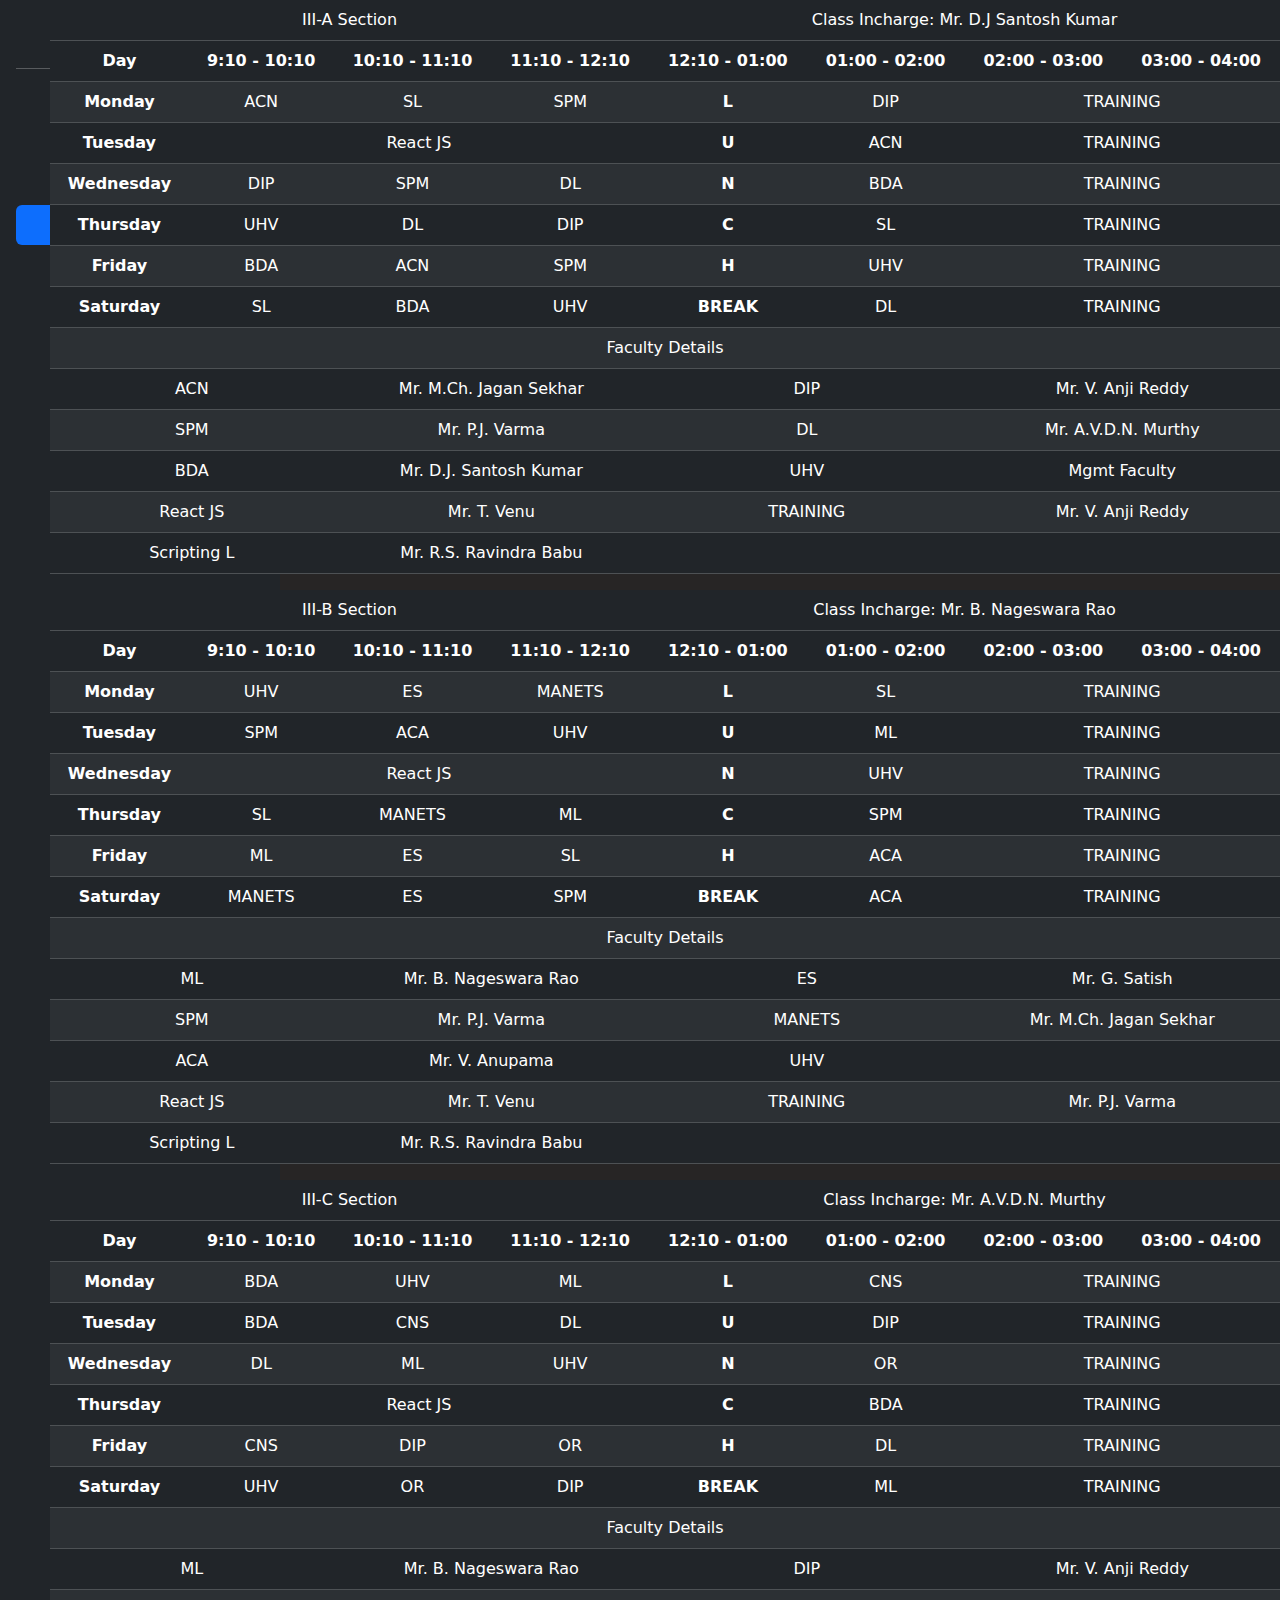
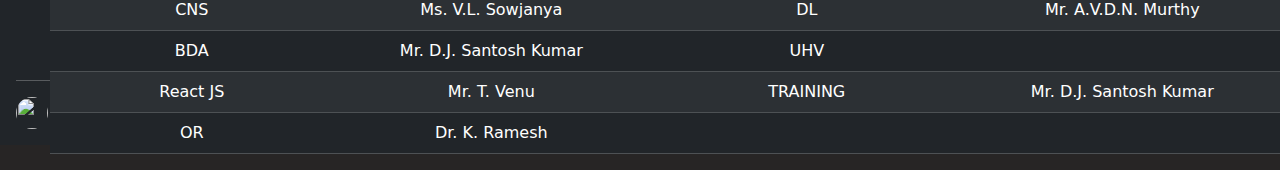
==== IIIyear.html @ ebf9d4de "Add files via upload" ====
<!DOCTYPE html>
<html lang="en">
<head>
  <meta charset="UTF-8">
  <meta name="viewport" content="width=device-width, initial-scale=1.0">
  <title>III year</title>
  <link rel="icon" type="image/png" sizes="16x16" href="https://blogger.googleusercontent.com/img/b/R29vZ2xl/AVvXsEg1zmgZAIG3WAfTe3cTzAZVOt0OlVA7n1BS8nnMrKJcbkSfCAb9-doXZIXK9tRF-WHR4tqgPLKJ3JBmiTZw6xNzOuc_XZ7cx1RFfzEdJKb9xIhlWHE2JujyAG6LK2kSp3q7mkv9Jk8ENUQmI-7nw8ik02bzw6xTsQBm42mI3_C_NKQeKIrVlFaIBc9LDzk/s1600/favicon-32x32.png">
</head>
<body style="background-color:rgb(39, 37, 37);">

  <div class="d-flex flex-column flex-shrink-0 p-3 text-bg-dark" style="width: 280px; height: 1745px">
    <a href="https://lendi.org/index.php?option=com_content&view=article&id=108&Itemid=1024" class="d-flex align-items-center mb-3 mb-md-0 me-md-auto text-white text-decoration-none">
      <svg class="bi pe-none me-2" width="40" height="32"><use xlink:href="#bootstrap"></use></svg>
      <span class="fs-4">CSE@Lendi</span>
    </a>
    <hr>
    <ul class="nav nav-pills flex-column mb-auto">
      <li class="nav-item">
        <a href="index.html" class="nav-link text-white" aria-current="page">
          <svg class="bi pe-none me-2" width="16" height="16"><use xlink:href="#home"></use></svg>
          Home
        </a>
      </li>
      <li>
        <a href="Iyear.html" class="nav-link text-white">
          <svg class="bi pe-none me-2" width="16" height="16"><use xlink:href="#speedometer2"></use></svg>
          I Year
        </a>
      </li>
      <li>
        <a href="IIyear.html" class="nav-link text-white">
          <svg class="bi pe-none me-2" width="16" height="16"><use xlink:href="#table"></use></svg>
          II Year
        </a>
      </li>
      <li>
        <a href="IIIyear.html" class="nav-link active">
          <svg class="bi pe-none me-2" width="16" height="16"><use xlink:href="#grid"></use></svg>
          III Year
        </a>
      </li>
      <li>
        <a href="IVyear.html" class="nav-link text-white">
          <svg class="bi pe-none me-2" width="16" height="16"><use xlink:href="#people-circle"></use></svg>
          IV Year
        </a>
      </li>
    </ul>
    <hr>
    <div class="dropdown">
      <a href="#" class="d-flex align-items-center text-white text-decoration-none dropdown-toggle" data-bs-toggle="dropdown" aria-expanded="false">
        <img src="https://github.com/mdo.png" alt="" width="32" height="32" class="rounded-circle me-2">
        <strong>mdo</strong>
      </a>
      <ul class="dropdown-menu dropdown-menu-dark text-small shadow">
        <li><a class="dropdown-item" href="#">New project...</a></li>
        <li><a class="dropdown-item" href="#">Settings</a></li>
        <li><a class="dropdown-item" href="#">Profile</a></li>
        <li><hr class="dropdown-divider"></li>
        <li><a class="dropdown-item" href="#">Sign out</a></li>
      </ul>
    </div>
  </div>

  <div style="position: absolute; top: 0; right: 0;">
    <table class="table table-dark table-striped" style="width: 1230px; height: 50px; text-align: center;">
        <thead>
          <tr>
            <td colspan="4">III-A Section</td>
            <td colspan="4">Class Incharge: Mr. D.J Santosh Kumar</td>
          </tr>
          <tr>
            <th scope="col">Day</th>
            <th scope="col">9:10 - 10:10</th>
            <th scope="col">10:10 - 11:10</th>
            <th scope="col">11:10 - 12:10</th>
            <th scope="col">12:10 - 01:00</th>
            <th scope="col">01:00 - 02:00</th>
            <th scope="col">02:00 - 03:00</th>
            <th scope="col">03:00 - 04:00</th>
          </tr>
        </thead>
        <tbody>
          <tr>
            <th scope="row">Monday</th>
            <td>ACN</td>
            <td>SL</td>
            <td>SPM</td>
            <th scope="row">L</th>
            <td>DIP</td>
            <td colspan="2">TRAINING</td>
          </tr>
          <tr>
            <th scope="row">Tuesday</th>
            <td colspan="3">React JS</td>
            <th scope="row">U</th>
            <td>ACN</td>
            <td colspan="2">TRAINING</td>
          </tr>
          <tr>
            <th scope="row">Wednesday</th>
            <td>DIP</td>
            <td>SPM</td>
            <td>DL</td>
            <th scope="row">N</th>
            <td>BDA</td>
            <td colspan="2">TRAINING</td>
          </tr>
          <tr>
            <th scope="row">Thursday</th>
            <td>UHV</td>
            <td>DL</td>
            <td>DIP</td>
            <th scope="row">C</th>
            <td>SL</td>
            <td colspan="2">TRAINING</td>
          </tr>
          <tr>
            <th scope="row">Friday</th>
            <td>BDA</td>
            <td>ACN</td>
            <td>SPM</td>
            <th scope="row">H</th>
            <td>UHV</td>
            <td colspan="2">TRAINING</td>
          </tr>
          <tr>
            <th scope="row">Saturday</th>
            <td>SL</td>
            <td>BDA</td>
            <td>UHV</td>
            <th scope="row">BREAK</th>
            <td>DL</td>
            <td colspan="2">TRAINING</td>
          </tr>

          <tr>
            <td colspan="8">Faculty Details</td>
          </tr>

          <tr>
            <td colspan="2">ACN</td>
            <td colspan="2">Mr. M.Ch. Jagan Sekhar</td>
            <td colspan="2">DIP</td>
            <td colspan="2">Mr. V. Anji Reddy</td>
          </tr>
          <tr>
            <td colspan="2">SPM</td>
            <td colspan="2">Mr. P.J. Varma</td>
            <td colspan="2">DL</td>
            <td colspan="2">Mr. A.V.D.N. Murthy</td>
          </tr>
          <tr>
            <td colspan="2">BDA</td>
            <td colspan="2">Mr. D.J. Santosh Kumar</td>
            <td colspan="2">UHV</td>
            <td colspan="2">Mgmt Faculty</td>
          </tr>
          <tr>
            <td colspan="2">React JS</td>
            <td colspan="2">Mr. T. Venu</td>
            <td colspan="2">TRAINING</td>
            <td colspan="2">Mr. V. Anji Reddy</td>
          </tr>
          <tr>
            <td colspan="2">Scripting L</td>
            <td colspan="2">Mr. R.S. Ravindra Babu</td>
            <td colspan="4"></td>
          </tr>
        </tbody>
      </table>
      <table class="table table-dark table-striped" style="width: 1230px; height: 50px; text-align: center;">
        <thead>
          <tr>
            <td colspan="4">III-B Section</td>
            <td colspan="4">Class Incharge: Mr. B. Nageswara Rao</td>
          </tr>
          <tr>
            <th scope="col">Day</th>
            <th scope="col">9:10 - 10:10</th>
            <th scope="col">10:10 - 11:10</th>
            <th scope="col">11:10 - 12:10</th>
            <th scope="col">12:10 - 01:00</th>
            <th scope="col">01:00 - 02:00</th>
            <th scope="col">02:00 - 03:00</th>
            <th scope="col">03:00 - 04:00</th>
          </tr>
        </thead>
        <tbody>
          <tr>
            <th scope="row">Monday</th>
            <td>UHV</td>
            <td>ES</td>
            <td>MANETS</td>
            <th scope="row">L</th>
            <td>SL</td>
            <td colspan="2">TRAINING</td>
          </tr>
          <tr>
            <th scope="row">Tuesday</th>
            <td>SPM</td>
            <td>ACA</td>
            <td>UHV</td>
            <th scope="row">U</th>
            <td>ML</td>
            <td colspan="2">TRAINING</td>
          </tr>
          <tr>
            <th scope="row">Wednesday</th>
            <td colspan="3">React JS</td>
            <th scope="row">N</th>
            <td>UHV</td>
            <td colspan="2">TRAINING</td>
          </tr>
          <tr>
            <th scope="row">Thursday</th>
            <td>SL</td>
            <td>MANETS</td>
            <td>ML</td>
            <th scope="row">C</th>
            <td>SPM</td>
            <td colspan="2">TRAINING</td>
          </tr>
          <tr>
            <th scope="row">Friday</th>
            <td>ML</td>
            <td>ES</td>
            <td>SL</td>
            <th scope="row">H</th>
            <td>ACA</td>
            <td colspan="2">TRAINING</td>
          </tr>
          <tr>
            <th scope="row">Saturday</th>
            <td>MANETS</td>
            <td>ES</td>
            <td>SPM</td>
            <th scope="row">BREAK</th>
            <td>ACA</td>
            <td colspan="2">TRAINING</td>
          </tr>

          <tr>
            <td colspan="8">Faculty Details</td>
          </tr>

          <tr>
            <td colspan="2">ML</td>
            <td colspan="2">Mr. B. Nageswara Rao</td>
            <td colspan="2">ES</td>
            <td colspan="2">Mr. G. Satish</td>
          </tr>
          <tr>
            <td colspan="2">SPM</td>
            <td colspan="2">Mr. P.J. Varma</td>
            <td colspan="2">MANETS</td>
            <td colspan="2">Mr. M.Ch. Jagan Sekhar</td>
          </tr>
          <tr>
            <td colspan="2">ACA</td>
            <td colspan="2">Mr. V. Anupama</td>
            <td colspan="2">UHV</td>
            <td colspan="2"></td>
          </tr>
          <tr>
            <td colspan="2">React JS</td>
            <td colspan="2">Mr. T. Venu</td>
            <td colspan="2">TRAINING</td>
            <td colspan="2">Mr. P.J. Varma</td>
          </tr>
          <tr>
            <td colspan="2">Scripting L</td>
            <td colspan="2">Mr. R.S. Ravindra Babu</td>
            <td colspan="4"></td>
          </tr>
        </tbody>
      </table>
      <table class="table table-dark table-striped" style="width: 1230px; height: 50px; text-align: center;">
        <thead>
          <tr>
            <td colspan="4">III-C Section</td>
            <td colspan="4">Class Incharge: Mr. A.V.D.N. Murthy</td>
          </tr>
          <tr>
            <th scope="col">Day</th>
            <th scope="col">9:10 - 10:10</th>
            <th scope="col">10:10 - 11:10</th>
            <th scope="col">11:10 - 12:10</th>
            <th scope="col">12:10 - 01:00</th>
            <th scope="col">01:00 - 02:00</th>
            <th scope="col">02:00 - 03:00</th>
            <th scope="col">03:00 - 04:00</th>
          </tr>
        </thead>
        <tbody>
          <tr>
            <th scope="row">Monday</th>
            <td>BDA</td>
            <td>UHV</td>
            <td>ML</td>
            <th scope="row">L</th>
            <td>CNS</td>
            <td colspan="2">TRAINING</td>
          </tr>
          <tr>
            <th scope="row">Tuesday</th>
            <td>BDA</td>
            <td>CNS</td>
            <td>DL</td>
            <th scope="row">U</th>
            <td>DIP</td>
            <td colspan="2">TRAINING</td>
          </tr>
          <tr>
            <th scope="row">Wednesday</th>
            <td>DL</td>
            <td>ML</td>
            <td>UHV</td>
            <th scope="row">N</th>
            <td>OR</td>
            <td colspan="2">TRAINING</td>
          </tr>
          <tr>
            <th scope="row">Thursday</th>
            <td colspan="3">React JS</td>
            <th scope="row">C</th>
            <td>BDA</td>
            <td colspan="2">TRAINING</td>
          </tr>
          <tr>
            <th scope="row">Friday</th>
            <td>CNS</td>
            <td>DIP</td>
            <td>OR</td>
            <th scope="row">H</th>
            <td>DL</td>
            <td colspan="2">TRAINING</td>
          </tr>
          <tr>
            <th scope="row">Saturday</th>
            <td>UHV</td>
            <td>OR</td>
            <td>DIP</td>
            <th scope="row">BREAK</th>
            <td>ML</td>
            <td colspan="2">TRAINING</td>
          </tr>

          <tr>
            <td colspan="8">Faculty Details</td>
          </tr>

          <tr>
            <td colspan="2">ML</td>
            <td colspan="2">Mr. B. Nageswara Rao</td>
            <td colspan="2">DIP</td>
            <td colspan="2">Mr. V. Anji Reddy</td>
          </tr>
          <tr>
            <td colspan="2">CNS</td>
            <td colspan="2">Ms. V.L. Sowjanya</td>
            <td colspan="2">DL</td>
            <td colspan="2">Mr. A.V.D.N. Murthy</td>
          </tr>
          <tr>
            <td colspan="2">BDA</td>
            <td colspan="2">Mr. D.J. Santosh Kumar</td>
            <td colspan="2">UHV</td>
            <td colspan="2"></td>
          </tr>
          <tr>
            <td colspan="2">React JS</td>
            <td colspan="2">Mr. T. Venu</td>
            <td colspan="2">TRAINING</td>
            <td colspan="2">Mr. D.J. Santosh Kumar</td>
          </tr>
          <tr>
            <td colspan="2">OR</td>
            <td colspan="2">Dr. K. Ramesh</td>
            <td colspan="4"></td>
          </tr>
        </tbody>
      </table>
  </div>
  
  <link href="https://cdn.jsdelivr.net/npm/bootstrap@5.3.3/dist/css/bootstrap.min.css" rel="stylesheet" integrity="sha384-QWTKZyjpPEjISv5WaRU9OFeRpok6YctnYmDr5pNlyT2bRjXh0JMhjY6hW+ALEwIH" crossorigin="anonymous">
  <script src="https://cdn.jsdelivr.net/npm/bootstrap@5.3.3/dist/js/bootstrap.bundle.min.js" integrity="sha384-YvpcrYf0tY3lHB60NNkmXc5s9fDVZLESaAA55NDzOxhy9GkcIdslK1eN7N6jIeHz" crossorigin="anonymous"></script>
</body>
</html>
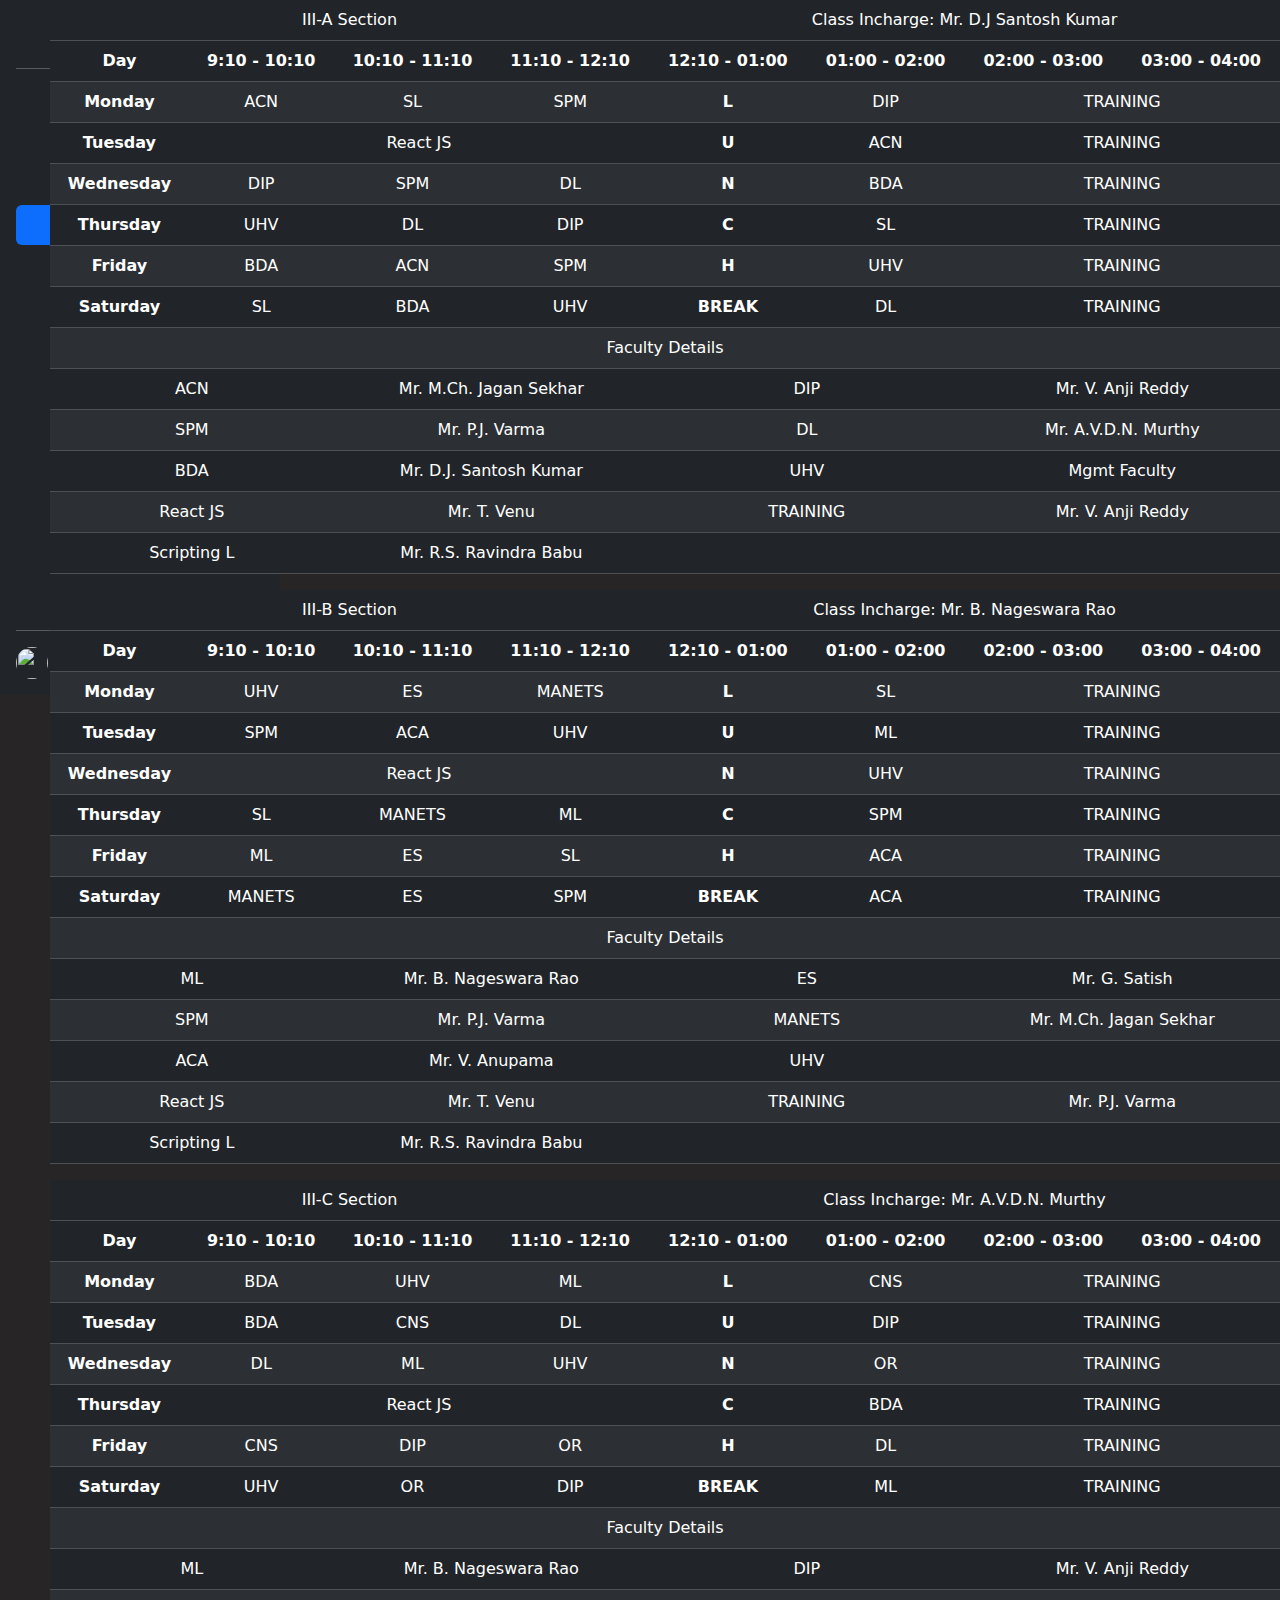
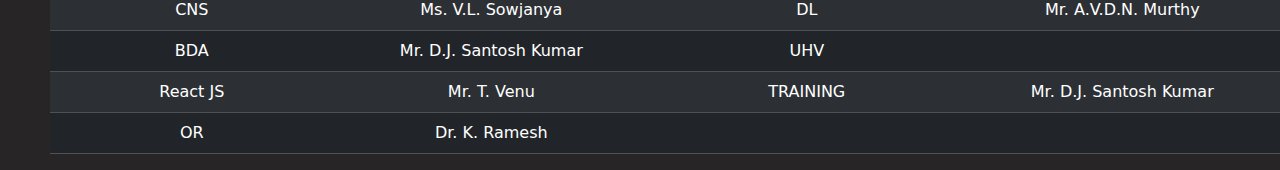
==== commit 1f72aee9: "New Update 2" ====
--- a/IIIyear.html
+++ b/IIIyear.html
@@ -8,7 +8,7 @@
 </head>
 <body style="background-color:rgb(39, 37, 37);">
 
-  <div class="d-flex flex-column flex-shrink-0 p-3 text-bg-dark" style="width: 280px; height: 1745px">
+  <div class="d-flex flex-column flex-shrink-0 p-3 text-bg-dark" style="width: 280px; height: 695px">
     <a href="https://lendi.org/index.php?option=com_content&view=article&id=108&Itemid=1024" class="d-flex align-items-center mb-3 mb-md-0 me-md-auto text-white text-decoration-none">
       <svg class="bi pe-none me-2" width="40" height="32"><use xlink:href="#bootstrap"></use></svg>
       <span class="fs-4">CSE@Lendi</span>
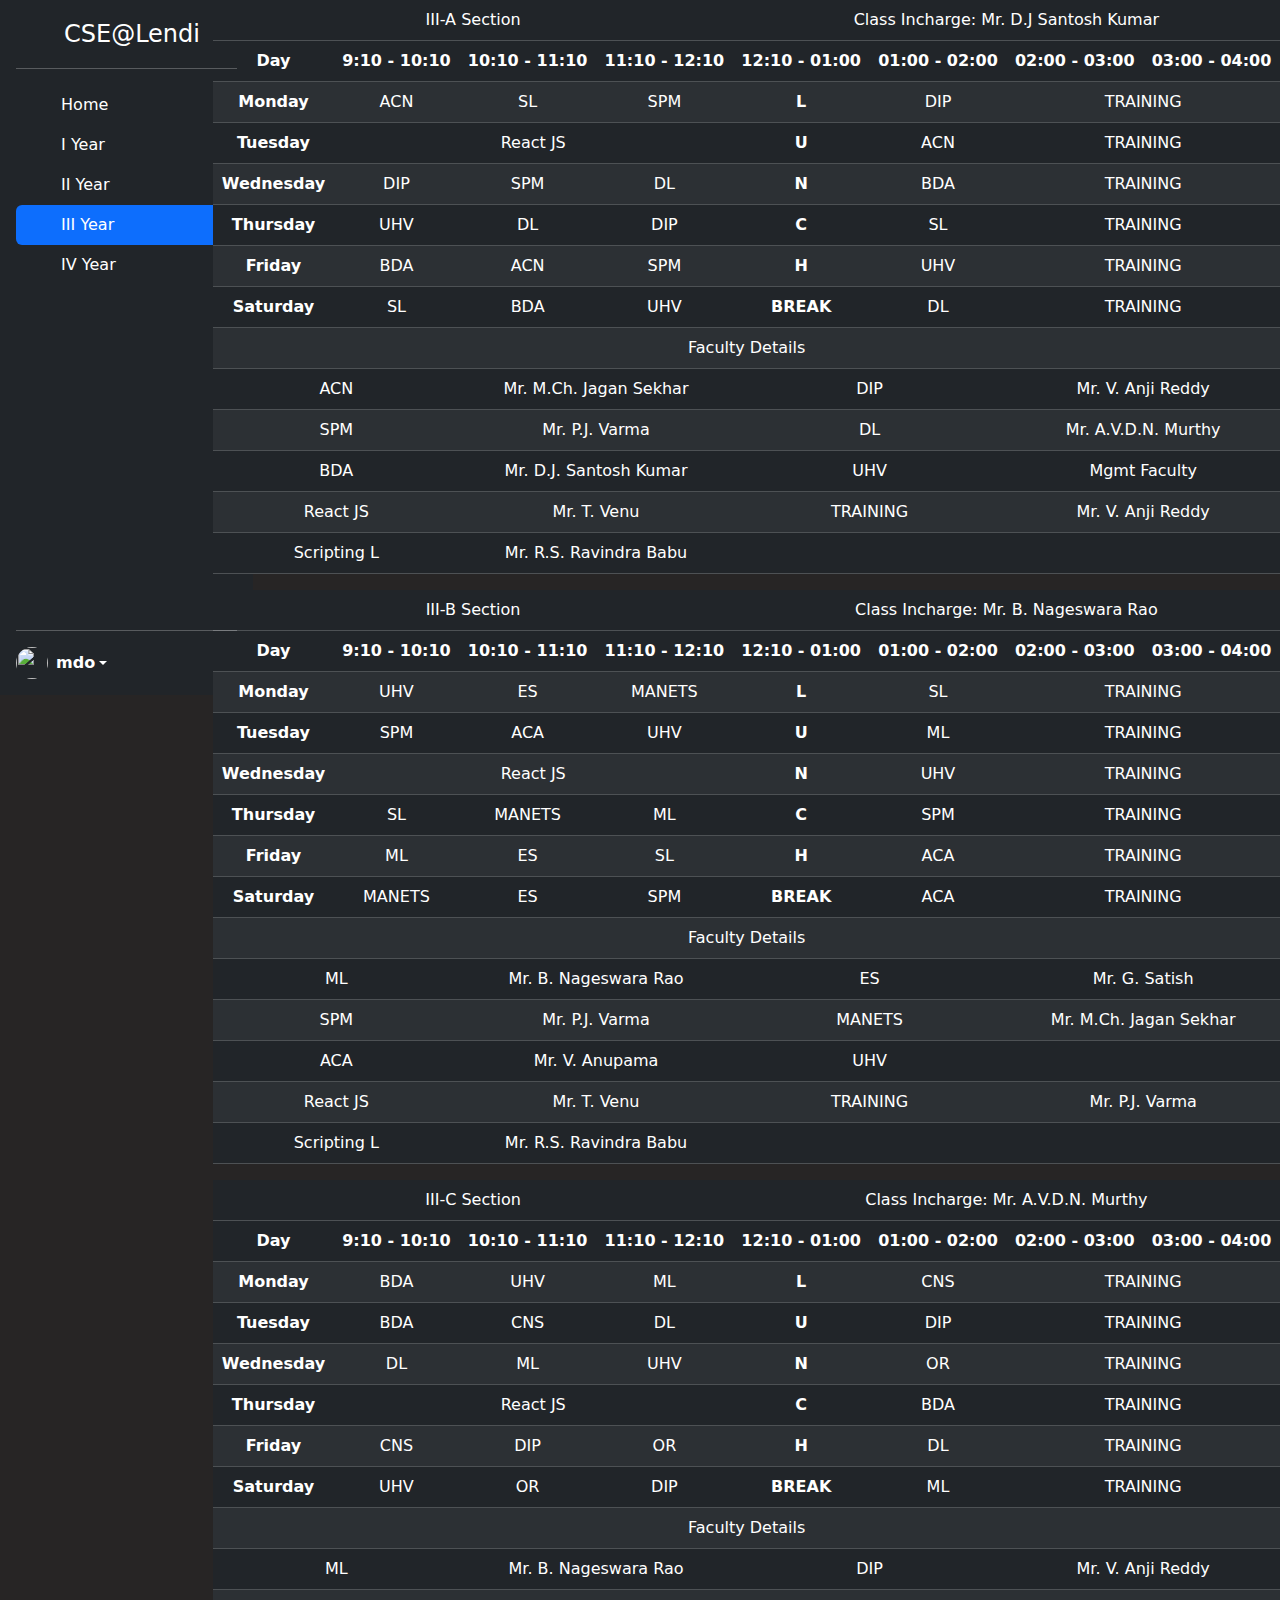
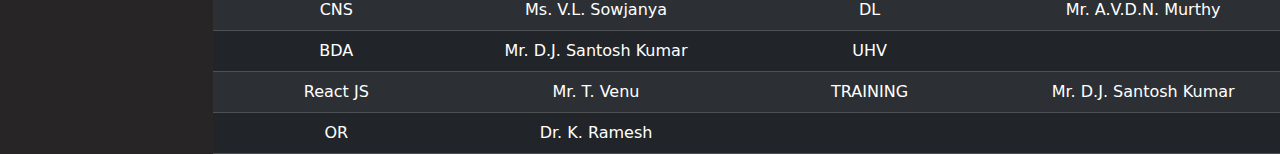
==== commit e427b93f: "commit 16" ====
--- a/IIIyear.html
+++ b/IIIyear.html
@@ -5,10 +5,14 @@
   <meta name="viewport" content="width=device-width, initial-scale=1.0">
   <title>III year</title>
   <link rel="icon" type="image/png" sizes="16x16" href="https://blogger.googleusercontent.com/img/b/R29vZ2xl/AVvXsEg1zmgZAIG3WAfTe3cTzAZVOt0OlVA7n1BS8nnMrKJcbkSfCAb9-doXZIXK9tRF-WHR4tqgPLKJ3JBmiTZw6xNzOuc_XZ7cx1RFfzEdJKb9xIhlWHE2JujyAG6LK2kSp3q7mkv9Jk8ENUQmI-7nw8ik02bzw6xTsQBm42mI3_C_NKQeKIrVlFaIBc9LDzk/s1600/favicon-32x32.png">
+  <link rel="stylesheet" href="style.css">
 </head>
 <body style="background-color:rgb(39, 37, 37);">
 
-  <div class="d-flex flex-column flex-shrink-0 p-3 text-bg-dark" style="width: 280px; height: 695px">
+  <div class="row g-0 ">
+    <div class="col g-0 col-xl-2">
+      <div class="leftside">
+  <div class="d-flex flex-column flex-shrink-0 p-3 text-bg-dark" style="width: 253px; height: 695px">
     <a href="https://lendi.org/index.php?option=com_content&view=article&id=108&Itemid=1024" class="d-flex align-items-center mb-3 mb-md-0 me-md-auto text-white text-decoration-none">
       <svg class="bi pe-none me-2" width="40" height="32"><use xlink:href="#bootstrap"></use></svg>
       <span class="fs-4">CSE@Lendi</span>
@@ -61,9 +65,14 @@
       </ul>
     </div>
   </div>
-
-  <div style="position: absolute; top: 0; right: 0;">
-    <table class="table table-dark table-striped" style="width: 1230px; height: 50px; text-align: center;">
+</div>
+</div>
+<dir class="col g-0 col-xl-10">
+  <div class="rightside">
+
+
+  <div>
+    <table class="table table-dark table-striped" id="timetable" style="text-align: center;">
         <thead>
           <tr>
             <td colspan="4">III-A Section</td>
@@ -140,36 +149,36 @@
 
           <tr>
             <td colspan="2">ACN</td>
-            <td colspan="2">Mr. M.Ch. Jagan Sekhar</td>
+            <td colspan="2" data-bs-toggle="modal" data-bs-target="#exampleModal">Mr. M.Ch. Jagan Sekhar</td>
             <td colspan="2">DIP</td>
-            <td colspan="2">Mr. V. Anji Reddy</td>
+            <td colspan="2" data-bs-toggle="modal" data-bs-target="#exampleModal">Mr. V. Anji Reddy</td>
           </tr>
           <tr>
             <td colspan="2">SPM</td>
-            <td colspan="2">Mr. P.J. Varma</td>
+            <td colspan="2" data-bs-toggle="modal" data-bs-target="#exampleModal">Mr. P.J. Varma</td>
             <td colspan="2">DL</td>
-            <td colspan="2">Mr. A.V.D.N. Murthy</td>
+            <td colspan="2" data-bs-toggle="modal" data-bs-target="#exampleModal">Mr. A.V.D.N. Murthy</td>
           </tr>
           <tr>
             <td colspan="2">BDA</td>
-            <td colspan="2">Mr. D.J. Santosh Kumar</td>
+            <td colspan="2" data-bs-toggle="modal" data-bs-target="#exampleModal">Mr. D.J. Santosh Kumar</td>
             <td colspan="2">UHV</td>
-            <td colspan="2">Mgmt Faculty</td>
+            <td colspan="2" data-bs-toggle="modal" data-bs-target="#exampleModal">Mgmt Faculty</td>
           </tr>
           <tr>
             <td colspan="2">React JS</td>
-            <td colspan="2">Mr. T. Venu</td>
-            <td colspan="2">TRAINING</td>
-            <td colspan="2">Mr. V. Anji Reddy</td>
+            <td colspan="2" data-bs-toggle="modal" data-bs-target="#exampleModal">Mr. T. Venu</td>
+            <td colspan="2">TRAINING</td>
+            <td colspan="2" data-bs-toggle="modal" data-bs-target="#exampleModal">Mr. V. Anji Reddy</td>
           </tr>
           <tr>
             <td colspan="2">Scripting L</td>
-            <td colspan="2">Mr. R.S. Ravindra Babu</td>
+            <td colspan="2" data-bs-toggle="modal" data-bs-target="#exampleModal">Mr. R.S. Ravindra Babu</td>
             <td colspan="4"></td>
           </tr>
         </tbody>
       </table>
-      <table class="table table-dark table-striped" style="width: 1230px; height: 50px; text-align: center;">
+      <table class="table table-dark table-striped" id="timetable" style="text-align: center;">
         <thead>
           <tr>
             <td colspan="4">III-B Section</td>
@@ -246,36 +255,36 @@
 
           <tr>
             <td colspan="2">ML</td>
-            <td colspan="2">Mr. B. Nageswara Rao</td>
+            <td colspan="2" data-bs-toggle="modal" data-bs-target="#exampleModal">Mr. B. Nageswara Rao</td>
             <td colspan="2">ES</td>
-            <td colspan="2">Mr. G. Satish</td>
+            <td colspan="2" data-bs-toggle="modal" data-bs-target="#exampleModal">Mr. G. Satish</td>
           </tr>
           <tr>
             <td colspan="2">SPM</td>
-            <td colspan="2">Mr. P.J. Varma</td>
+            <td colspan="2" data-bs-toggle="modal" data-bs-target="#exampleModal">Mr. P.J. Varma</td>
             <td colspan="2">MANETS</td>
-            <td colspan="2">Mr. M.Ch. Jagan Sekhar</td>
+            <td colspan="2" data-bs-toggle="modal" data-bs-target="#exampleModal">Mr. M.Ch. Jagan Sekhar</td>
           </tr>
           <tr>
             <td colspan="2">ACA</td>
-            <td colspan="2">Mr. V. Anupama</td>
+            <td colspan="2" data-bs-toggle="modal" data-bs-target="#exampleModal">Mr. V. Anupama</td>
             <td colspan="2">UHV</td>
-            <td colspan="2"></td>
+            <td colspan="2" data-bs-toggle="modal" data-bs-target="#exampleModal"></td>
           </tr>
           <tr>
             <td colspan="2">React JS</td>
-            <td colspan="2">Mr. T. Venu</td>
-            <td colspan="2">TRAINING</td>
-            <td colspan="2">Mr. P.J. Varma</td>
+            <td colspan="2" data-bs-toggle="modal" data-bs-target="#exampleModal">Mr. T. Venu</td>
+            <td colspan="2">TRAINING</td>
+            <td colspan="2" data-bs-toggle="modal" data-bs-target="#exampleModal">Mr. P.J. Varma</td>
           </tr>
           <tr>
             <td colspan="2">Scripting L</td>
-            <td colspan="2">Mr. R.S. Ravindra Babu</td>
+            <td colspan="2" data-bs-toggle="modal" data-bs-target="#exampleModal">Mr. R.S. Ravindra Babu</td>
             <td colspan="4"></td>
           </tr>
         </tbody>
       </table>
-      <table class="table table-dark table-striped" style="width: 1230px; height: 50px; text-align: center;">
+      <table class="table table-dark table-striped" id="timetable" style="text-align: center;">
         <thead>
           <tr>
             <td colspan="4">III-C Section</td>
@@ -352,38 +361,91 @@
 
           <tr>
             <td colspan="2">ML</td>
-            <td colspan="2">Mr. B. Nageswara Rao</td>
+            <td colspan="2" data-bs-toggle="modal" data-bs-target="#exampleModal">Mr. B. Nageswara Rao</td>
             <td colspan="2">DIP</td>
-            <td colspan="2">Mr. V. Anji Reddy</td>
+            <td colspan="2" data-bs-toggle="modal" data-bs-target="#exampleModal">Mr. V. Anji Reddy</td>
           </tr>
           <tr>
             <td colspan="2">CNS</td>
-            <td colspan="2">Ms. V.L. Sowjanya</td>
+            <td colspan="2" data-bs-toggle="modal" data-bs-target="#exampleModal">Ms. V.L. Sowjanya</td>
             <td colspan="2">DL</td>
-            <td colspan="2">Mr. A.V.D.N. Murthy</td>
+            <td colspan="2" data-bs-toggle="modal" data-bs-target="#exampleModal">Mr. A.V.D.N. Murthy</td>
           </tr>
           <tr>
             <td colspan="2">BDA</td>
-            <td colspan="2">Mr. D.J. Santosh Kumar</td>
+            <td colspan="2" data-bs-toggle="modal" data-bs-target="#exampleModal">Mr. D.J. Santosh Kumar</td>
             <td colspan="2">UHV</td>
-            <td colspan="2"></td>
+            <td colspan="2" data-bs-toggle="modal" data-bs-target="#exampleModal"></td>
           </tr>
           <tr>
             <td colspan="2">React JS</td>
-            <td colspan="2">Mr. T. Venu</td>
-            <td colspan="2">TRAINING</td>
-            <td colspan="2">Mr. D.J. Santosh Kumar</td>
+            <td colspan="2" data-bs-toggle="modal" data-bs-target="#exampleModal">Mr. T. Venu</td>
+            <td colspan="2">TRAINING</td>
+            <td colspan="2" data-bs-toggle="modal" data-bs-target="#exampleModal">Mr. D.J. Santosh Kumar</td>
           </tr>
           <tr>
             <td colspan="2">OR</td>
-            <td colspan="2">Dr. K. Ramesh</td>
+            <td colspan="2" data-bs-toggle="modal" data-bs-target="#exampleModal">Dr. K. Ramesh</td>
             <td colspan="4"></td>
           </tr>
         </tbody>
       </table>
   </div>
+
+  <!-- Modal -->
+  <div class="modal fade" id="exampleModal" tabindex="-1" aria-labelledby="exampleModalLabel" aria-hidden="true">
+    <div class="modal-dialog modal-dialog-centered modal-dialog-scrollable">
+      <div class="modal-content">
+        <div class="modal-header">
+          <h1 class="modal-title fs-5" id="exampleModalLabel">Profile</h1>
+          <button type="button" class="btn-close" data-bs-dismiss="modal" aria-label="Close"></button>
+        </div>
+        <div class="modal-body text-center">
+          <input type="image" src=""/>
+          <div class="meaning-box" id="meaning-box">
+            <table id="modalTable">
+              <tr>
+                <td style="text-align: right;"><h6>Name:</h6></td>
+                <td><span class="name" id="name">__Something__</span></td>
+              </tr>
+              <tr>
+                <td style="text-align: right;"><h6>ID:</h6></td>
+                <td><span class="ID" id="ID">__Something__</span></td>
+              </tr>
+              <tr>
+                <td style="text-align: right;"><h6>Ph.no:</h6></td>
+                <td><span class="phone" id="phone">__Something__</span></td>
+              </tr>
+              <tr>
+                <td style="text-align: right;"><h6>Department:</h6></td>
+                <td><span class="department" id="department">__Something__</span></td>
+              </tr>
+              <tr>
+                <td style="text-align: right;"><h6>Subject:</h6></td>
+                <td><span class="subject" id="subject">__Something__</span></td>
+              </tr>
+              <tr>
+                <td style="text-align: right;"><h6>Qualification:</h6></td>
+                <td><span class="qualification" id="qualification">__Something__</span></td>
+              </tr>
+            </table>
+          </div>
+        </div>
+        <div class="modal-footer">
+          <button type="button" class="btn btn-secondary" data-bs-dismiss="modal">Close</button>
+          <button type="button" class="btn btn-primary">Save changes</button>
+        </div>
+      </div>
+    </div>
+  </div>
+
+  </div>
+  </dir>
+  </div>
   
+  <script src="script.js"></script>
   <link href="https://cdn.jsdelivr.net/npm/bootstrap@5.3.3/dist/css/bootstrap.min.css" rel="stylesheet" integrity="sha384-QWTKZyjpPEjISv5WaRU9OFeRpok6YctnYmDr5pNlyT2bRjXh0JMhjY6hW+ALEwIH" crossorigin="anonymous">
   <script src="https://cdn.jsdelivr.net/npm/bootstrap@5.3.3/dist/js/bootstrap.bundle.min.js" integrity="sha384-YvpcrYf0tY3lHB60NNkmXc5s9fDVZLESaAA55NDzOxhy9GkcIdslK1eN7N6jIeHz" crossorigin="anonymous"></script>
+  
 </body>
 </html>--- a/style.css
+++ b/style.css
@@ -0,0 +1,45 @@
+.meaning-box table td {
+    padding: 0px 2px;
+    text-align: left;
+}
+
+#modalTable {
+    margin-left: auto;
+    margin-right: auto;
+    border-collapse: collapse;
+    width: 50%;
+}
+
+#timetable {
+    margin-left: auto;
+    margin-right: auto;
+    border-collapse: collapse;
+    width: 100%;
+}
+
+#myimage {
+    margin-left: auto;
+    margin-right: auto;
+    display: block;
+    width: 50%;
+}
+
+.leftside {
+    height: 95vh;
+    width: 100%;
+}
+
+.rightside {
+    height: 95vh;
+    width: 100%;
+}
+
+/*
+.leftside {
+    background: red;
+}
+
+.rightside {
+    background: blue;
+}
+*/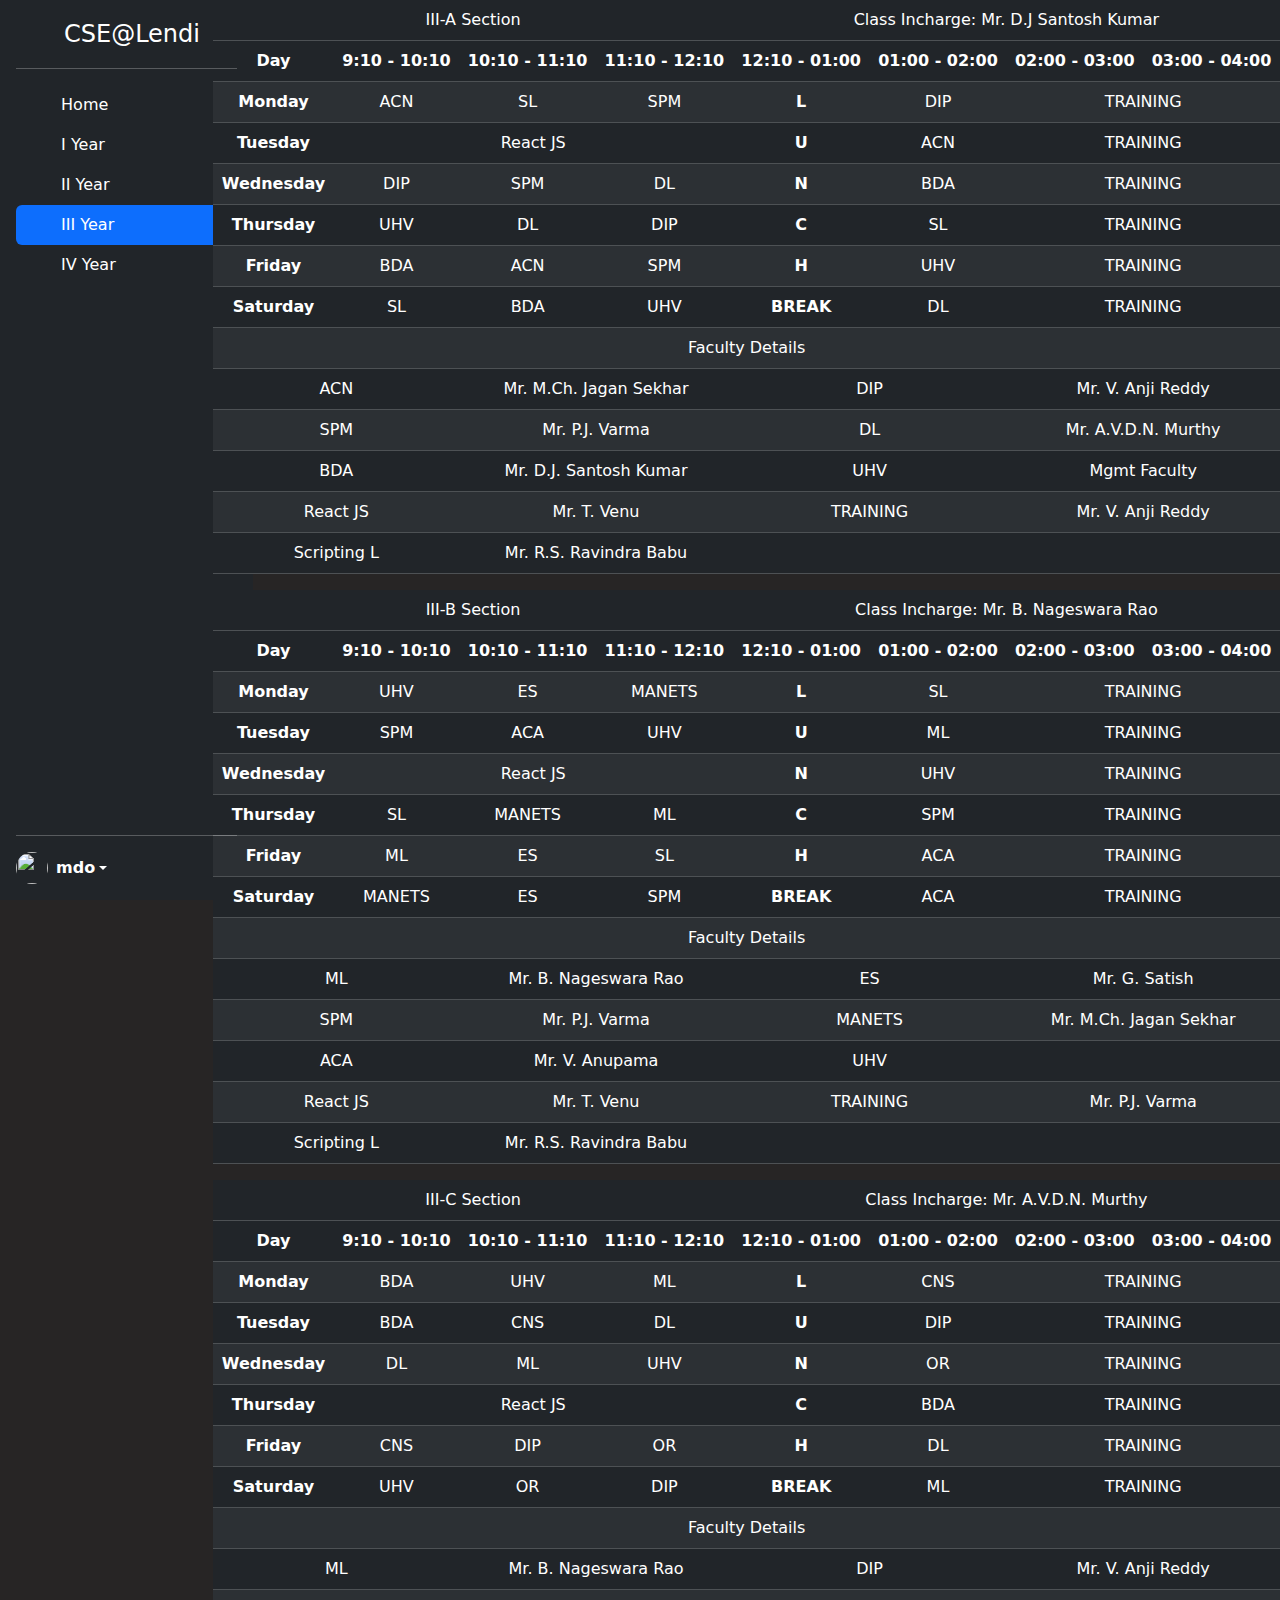
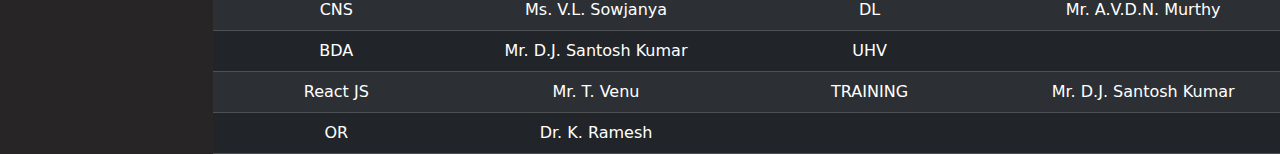
==== commit 42c24223: "commit 18" ====
--- a/IIIyear.html
+++ b/IIIyear.html
@@ -12,7 +12,7 @@
   <div class="row g-0 ">
     <div class="col g-0 col-xl-2">
       <div class="leftside">
-  <div class="d-flex flex-column flex-shrink-0 p-3 text-bg-dark" style="width: 253px; height: 695px">
+  <div class="d-flex flex-column flex-shrink-0 p-3 text-bg-dark" style="width: 253px; height: 100vh">
     <a href="https://lendi.org/index.php?option=com_content&view=article&id=108&Itemid=1024" class="d-flex align-items-center mb-3 mb-md-0 me-md-auto text-white text-decoration-none">
       <svg class="bi pe-none me-2" width="40" height="32"><use xlink:href="#bootstrap"></use></svg>
       <span class="fs-4">CSE@Lendi</span>
